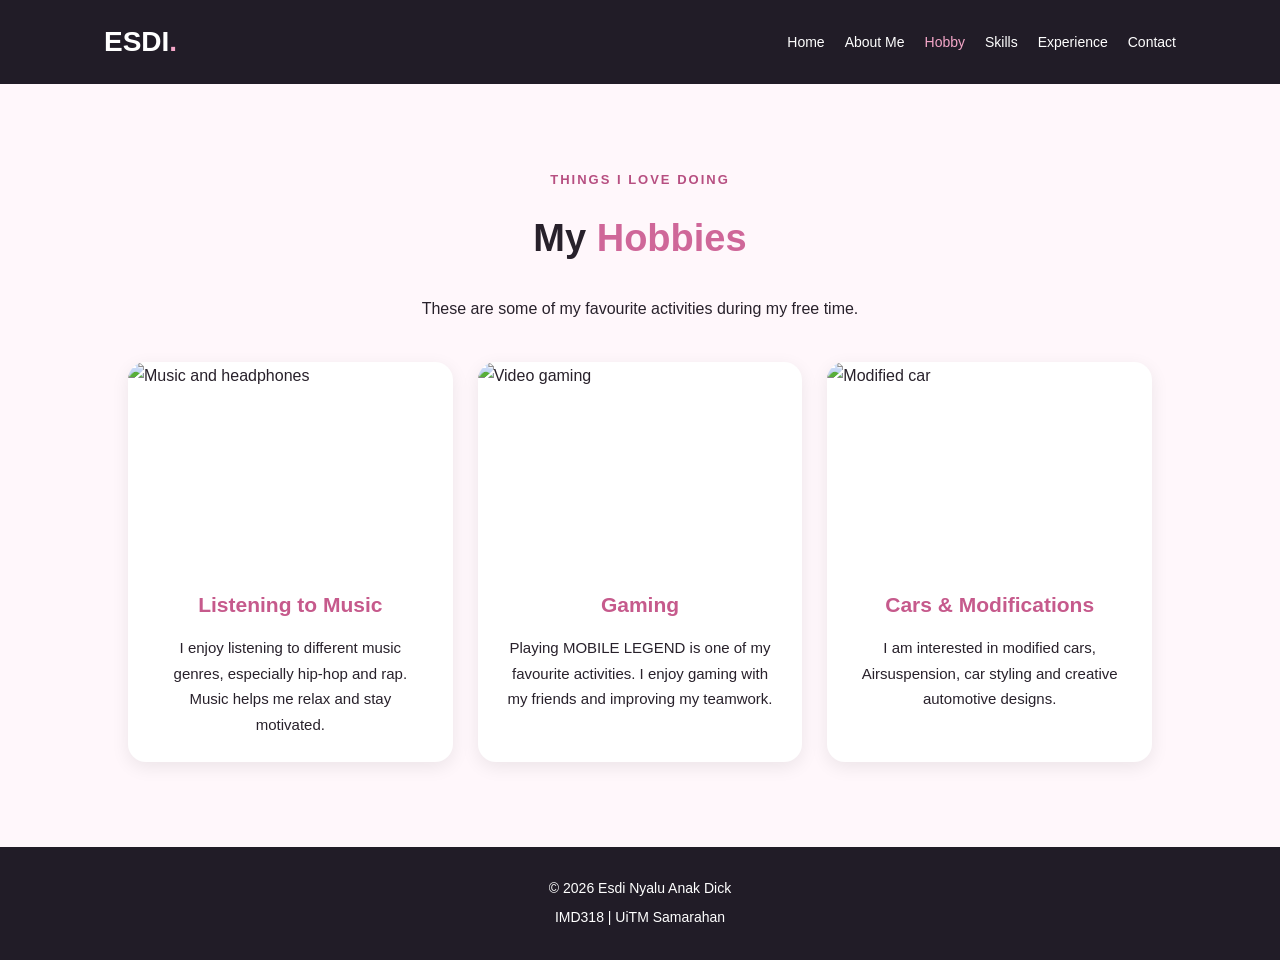
==== hobby.html @ d5b25de6 "Add files via upload" ====
<!DOCTYPE html>
<html lang="en">
<head>
  <meta charset="UTF-8">
  <meta name="viewport" content="width=device-width, initial-scale=1.0">
  <title>My Hobbies | Esdi Nyalu</title>
  <link rel="stylesheet" href="style.css">
</head>
<body>

<header>
  <nav class="navbar">
    <a href="index.html" class="logo">ESDI<span>.</span></a>
    <ul class="nav-links">
      <li><a href="index.html">Home</a></li>
      <li><a href="about.html">About Me</a></li>
      <li><a class="active" href="hobby.html">Hobby</a></li>
      <li><a href="skills.html">Skills</a></li>
      <li><a href="experience.html">Experience</a></li>
      <li><a href="contact.html">Contact</a></li>
    </ul>
  </nav>
</header>

<main>
  <section class="page-section">
    <p class="eyebrow center">THINGS I LOVE DOING</p>
    <h1 class="section-title">My <span>Hobbies</span></h1>
    <p class="section-description">
      These are some of my favourite activities
      during my free time.
    </p>

    <div class="card-container">

      <!-- Music -->
      <article class="card">
        <img src="music.PNG"
             alt="Music and headphones"
             class="card-image">
        <div class="card-content">
          <h2>Listening to Music</h2>
          <p>
            I enjoy listening to different music genres,
            especially hip-hop and rap. Music helps
            me relax and stay motivated.
          </p>
        </div>
      </article>

      <!-- Gaming -->
      <article class="card">
        <img src="gaming.JPEG"
             alt="Video gaming"
             class="card-image">
        <div class="card-content">
          <h2>Gaming</h2>
          <p>
            Playing MOBILE LEGEND is one of my favourite
            activities. I enjoy gaming with my friends
            and improving my teamwork.
          </p>
        </div>
      </article>

      <!-- Cars -->
      <article class="card">
        <img src="car.JPEG"
             alt="Modified car"
             class="card-image">
        <div class="card-content">
          <h2>Cars & Modifications</h2>
          <p>
            I am interested in modified cars,
            Airsuspension, car styling
            and creative automotive designs.
          </p>
        </div>
      </article>

    </div>
  </section>
</main>

<footer>
  <p>&copy; 2026 Esdi Nyalu Anak Dick</p>
  <p>IMD318 | UiTM Samarahan</p>
</footer>

</body>
</html>
---- style.css ----
/* GENERAL */
* {
  margin: 0;
  padding: 0;
  box-sizing: border-box;
}

html {
  scroll-behavior: smooth;
}

body {
  font-family: 'Segoe UI', Arial, sans-serif;
  background: #fff7fb;
  color: #28212b;
  line-height: 1.7;
  min-height: 100vh;
  display: flex;
  flex-direction: column;
}

main {
  flex: 1;
}

/* NAVIGATION */
header {
  background: #211c27;
  position: sticky;
  top: 0;
  z-index: 100;
}

.navbar {
  max-width: 1200px;
  margin: auto;
  padding: 18px 5%;
  display: flex;
  justify-content: space-between;
  align-items: center;
  gap: 20px;
}

.logo {
  font-size: 28px;
  font-weight: bold;
  color: white;
  text-decoration: none;
}

.logo span {
  color: #f4a6c8;
}

.nav-links {
  display: flex;
  flex-wrap: wrap;
  gap: 20px;
  list-style: none;
}

.nav-links a {
  color: white;
  text-decoration: none;
  font-size: 14px;
  transition: color 0.3s;
}

.nav-links a:hover,
.nav-links a.active {
  color: #f4a6c8;
}

/* HOME PAGE */
.hero {
  min-height: 85vh;
  display: flex;
  align-items: center;
  justify-content: space-between;
  gap: 50px;
  padding: 70px 10%;
  background: linear-gradient(135deg, #fff5f9, #f8cfe1);
}

.hero-content {
  max-width: 600px;
}

.eyebrow {
  color: #b74f81;
  font-size: 13px;
  font-weight: bold;
  letter-spacing: 2px;
  margin-bottom: 15px;
}

.center {
  text-align: center;
}

.hero h1 {
  font-size: clamp(36px, 5vw, 60px);
  line-height: 1.2;
  margin-bottom: 15px;
}

.hero h1 span,
.section-title span {
  color: #cf6799;
}

.hero h2 {
  font-size: 23px;
  margin-bottom: 20px;
}

.hero-content > p:not(.eyebrow) {
  margin-bottom: 25px;
}

.hero-photo img {
  width: 300px;
  height: 350px;
  object-fit: cover;
  border-radius: 25px;
  border: 8px solid white;
  box-shadow: 0 12px 30px rgba(0,0,0,0.12);
}

/* BUTTON */
.btn {
  display: inline-block;
  background: #d76d9f;
  color: white;
  padding: 12px 28px;
  border-radius: 30px;
  text-decoration: none;
  font-weight: bold;
  margin-top: 15px;
  transition: 0.3s;
}

.btn:hover {
  background: #a83f70;
  transform: translateY(-3px);
}

/* PAGE SECTIONS */
.page-section {
  padding: 85px 10%;
  min-height: 75vh;
}

.section-title {
  font-size: 38px;
  text-align: center;
  margin-bottom: 25px;
}

.section-description {
  text-align: center;
  max-width: 650px;
  margin: 0 auto 40px;
}

/* ABOUT AND EXPERIENCE */
.content-box {
  max-width: 850px;
  margin: auto;
  background: white;
  padding: 40px;
  border-radius: 20px;
  box-shadow: 0 5px 20px rgba(0,0,0,0.06);
}

.content-box h2 {
  color: #c65a8c;
  font-size: 23px;
  margin-bottom: 15px;
}

.content-box p {
  margin-bottom: 18px;
}

.info-box {
  margin-top: 25px;
  padding: 20px;
  background: #fff0f6;
  border-radius: 12px;
}

.soft-divider {
  border: none;
  border-top: 1px solid #f1c8da;
  margin: 30px 0;
}

/* HOBBY AND SKILLS CARDS */
.card-container {
  display: grid;
  grid-template-columns: repeat(3, 1fr);
  gap: 25px;
  max-width: 1100px;
  margin: auto;
}

.card {
  background: white;
  border-radius: 18px;
  overflow: hidden;
  box-shadow: 0 5px 18px rgba(0,0,0,0.08);
  transition: transform 0.3s, box-shadow 0.3s;
}

.card:hover {
  transform: translateY(-8px);
  box-shadow: 0 12px 25px rgba(0,0,0,0.12);
}

.card-image {
  display: block;
  width: 100%;
  height: 200px;
  object-fit: cover;
  transition: transform 0.3s;
}

.card:hover .card-image {
  transform: scale(1.03);
}

.card-content {
  padding: 25px;
  text-align: center;
}

.card h2 {
  color: #c65a8c;
  font-size: 21px;
  margin-bottom: 12px;
}

.card p {
  font-size: 15px;
}

/* CONTACT PAGE */
.contact-box {
  max-width: 650px;
  text-align: center;
}

.contact-icon {
  font-size: 48px;
  color: #d76d9f;
  margin-bottom: 15px;
}

/* FOOTER */
footer {
  background: #211c27;
  color: white;
  text-align: center;
  padding: 25px;
  font-size: 14px;
}

footer p {
  margin: 5px 0;
}

/* TABLET */
@media (max-width: 900px) {
  .navbar {
    flex-direction: column;
  }

  .nav-links {
    justify-content: center;
  }

  .hero {
    flex-direction: column-reverse;
    text-align: center;
    padding: 60px 6%;
  }

  .card-container {
    grid-template-columns: repeat(2, 1fr);
  }

  .page-section {
    padding: 65px 6%;
  }
}

/* MOBILE */
@media (max-width: 600px) {
  .nav-links {
    gap: 12px;
    justify-content: center;
  }

  .nav-links a {
    font-size: 12px;
  }

  .hero-photo img {
    width: 240px;
    height: 280px;
  }

  .hero h1 {
    font-size: 36px;
  }

  .section-title {
    font-size: 30px;
  }

  .card-container {
    grid-template-columns: 1fr;
  }

  .content-box {
    padding: 25px;
  }

  .card-image {
    height: 220px;
  }
}
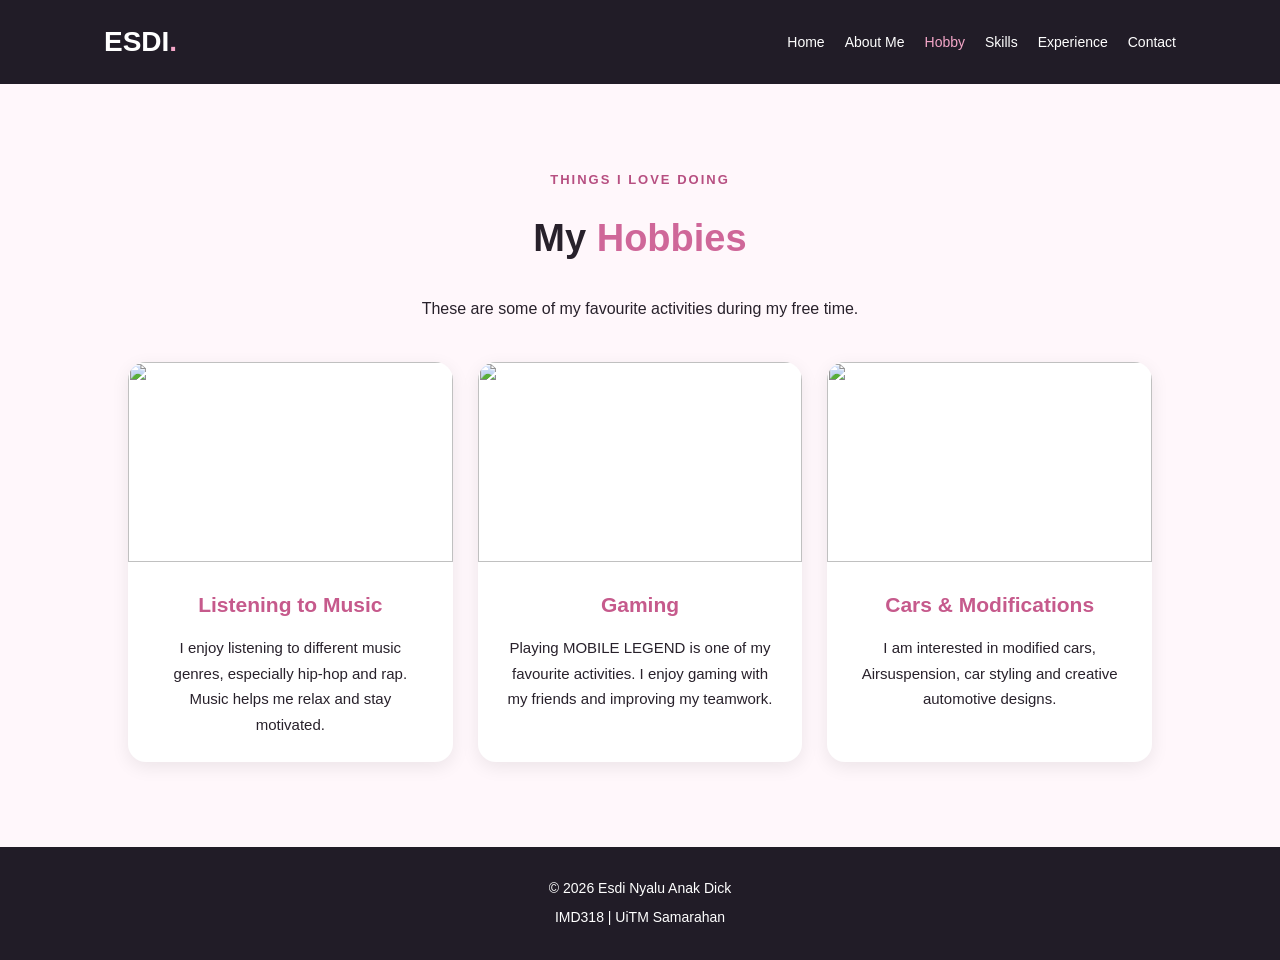
==== commit 4eea0748: "Update hobby.html" ====
--- a/hobby.html
+++ b/hobby.html
@@ -37,7 +37,6 @@
       <!-- Music -->
       <article class="card">
         <img src="music.PNG"
-             alt="Music and headphones"
              class="card-image">
         <div class="card-content">
           <h2>Listening to Music</h2>
@@ -52,7 +51,6 @@
       <!-- Gaming -->
       <article class="card">
         <img src="gaming.JPEG"
-             alt="Video gaming"
              class="card-image">
         <div class="card-content">
           <h2>Gaming</h2>
@@ -67,7 +65,6 @@
       <!-- Cars -->
       <article class="card">
         <img src="car.JPEG"
-             alt="Modified car"
              class="card-image">
         <div class="card-content">
           <h2>Cars & Modifications</h2>
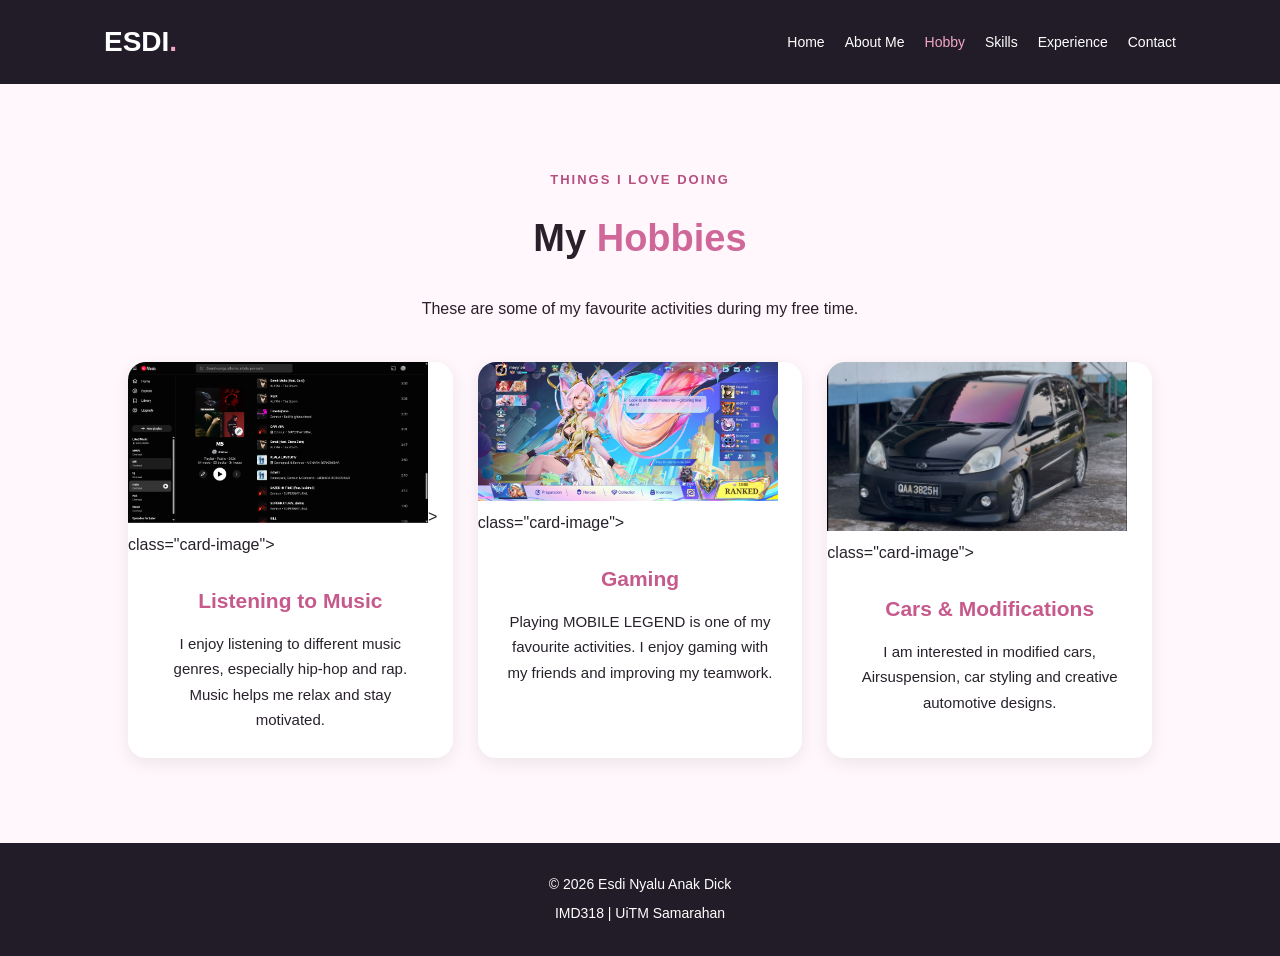
==== commit 36478acf: "Update hobby.html" ====
--- a/hobby.html
+++ b/hobby.html
@@ -36,7 +36,7 @@
 
       <!-- Music -->
       <article class="card">
-        <img src="music.PNG"
+        <img src="music.png" alt="Music" width="300">>
              class="card-image">
         <div class="card-content">
           <h2>Listening to Music</h2>
@@ -50,7 +50,7 @@
 
       <!-- Gaming -->
       <article class="card">
-        <img src="gaming.JPEG"
+        <img src="gaming.jpeg" alt="Gaming" width="300">
              class="card-image">
         <div class="card-content">
           <h2>Gaming</h2>
@@ -64,7 +64,7 @@
 
       <!-- Cars -->
       <article class="card">
-        <img src="car.JPEG"
+        <img src="car.jpeg" alt="My Car" width="300">
              class="card-image">
         <div class="card-content">
           <h2>Cars & Modifications</h2>
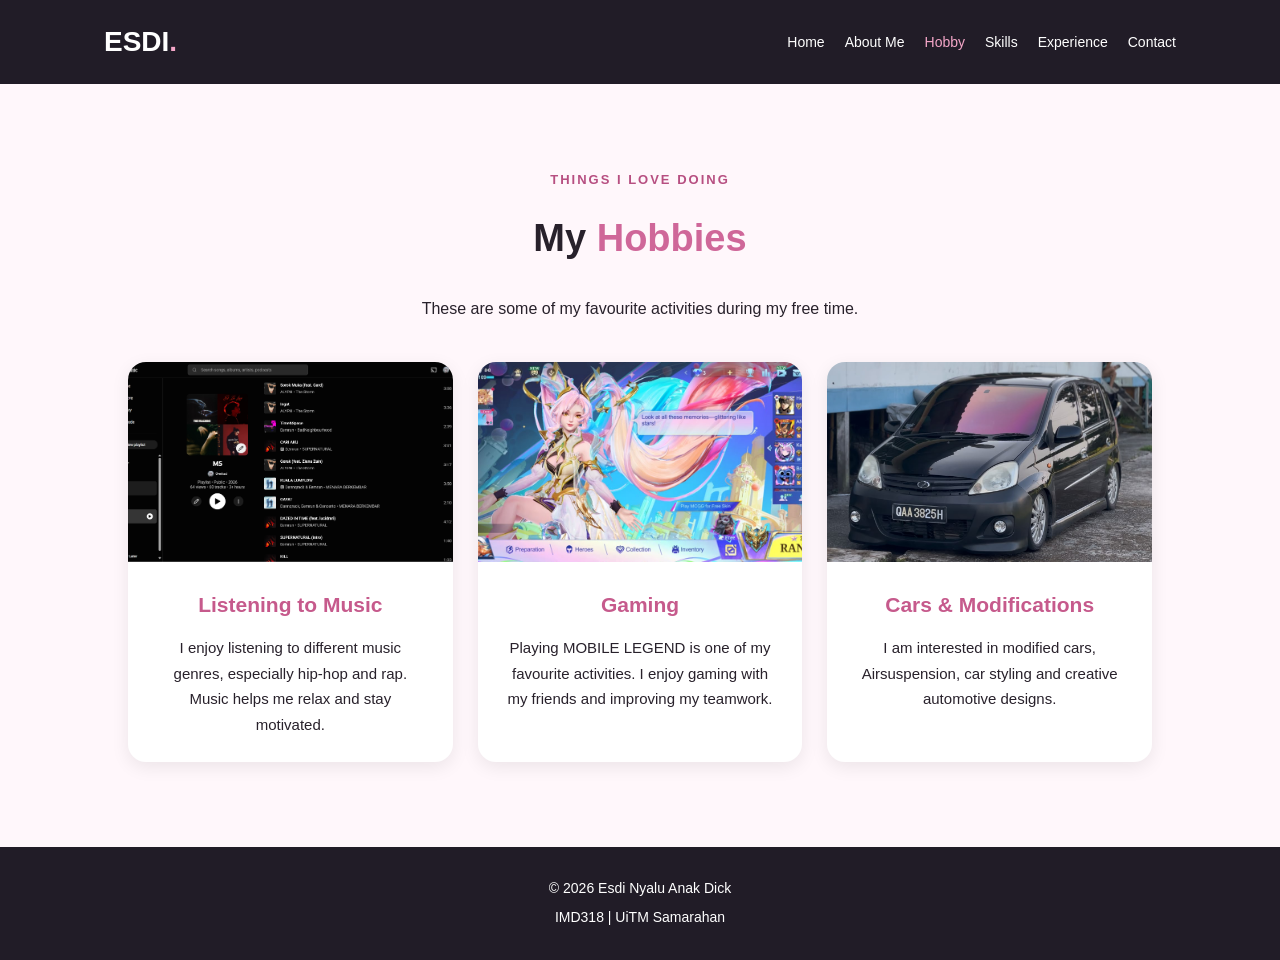
==== commit 96aa0309: "Update hobby.html" ====
--- a/hobby.html
+++ b/hobby.html
@@ -36,8 +36,7 @@
 
       <!-- Music -->
       <article class="card">
-        <img src="music.png" alt="Music" width="300">>
-             class="card-image">
+        <img src="music.png" alt="Music" class="card-image">
         <div class="card-content">
           <h2>Listening to Music</h2>
           <p>
@@ -49,9 +48,8 @@
       </article>
 
       <!-- Gaming -->
-      <article class="card">
-        <img src="gaming.jpeg" alt="Gaming" width="300">
-             class="card-image">
+      <article class="card">    
+        <img src="gaming.jpeg" alt="Gaming" class="card-image">
         <div class="card-content">
           <h2>Gaming</h2>
           <p>
@@ -64,8 +62,7 @@
 
       <!-- Cars -->
       <article class="card">
-        <img src="car.jpeg" alt="My Car" width="300">
-             class="card-image">
+        <img src="car.jpeg" alt="My Car" class="card-image">
         <div class="card-content">
           <h2>Cars & Modifications</h2>
           <p>
